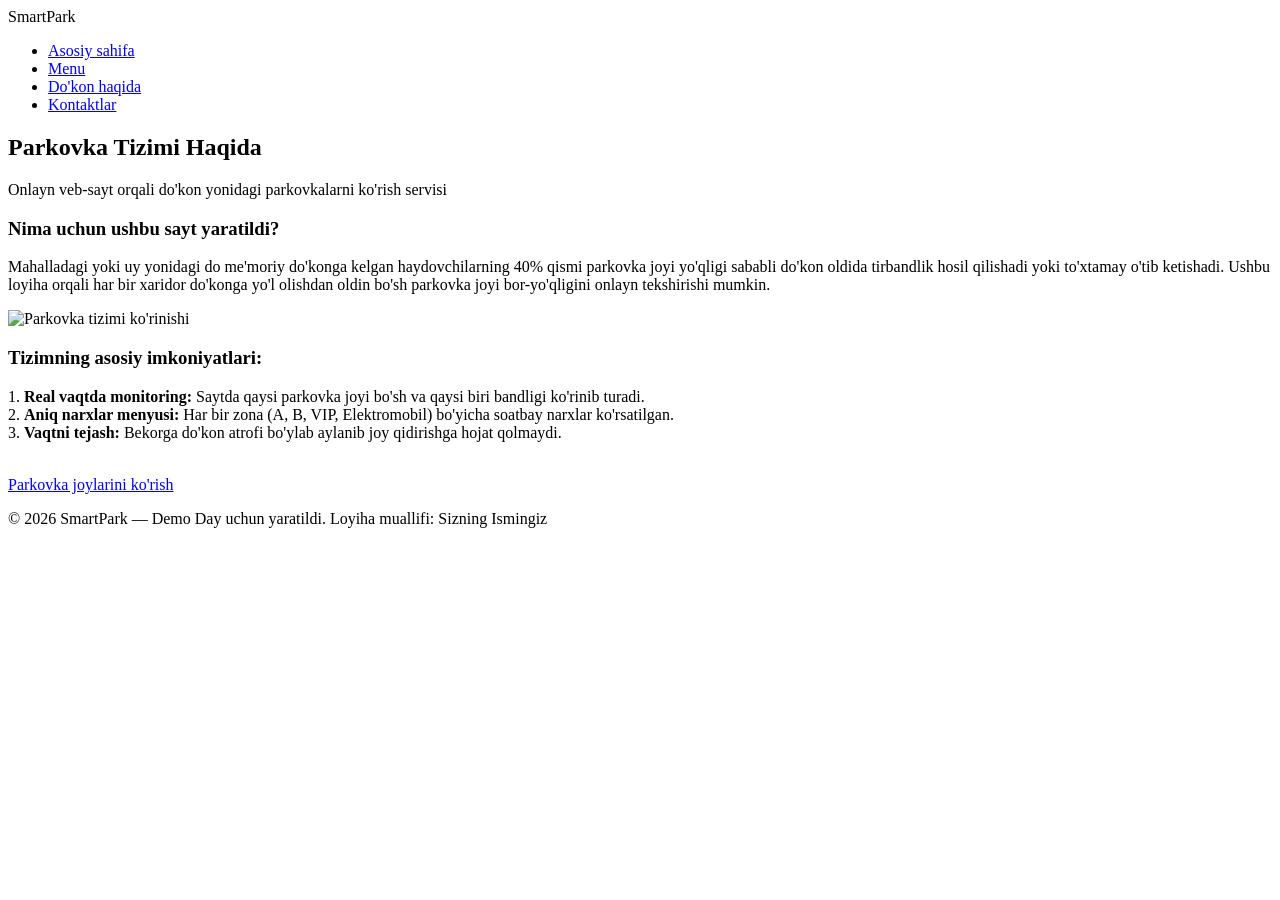
==== about.html @ 0ba1ba7e "first commit" ====
<!DOCTYPE html>
<html lang="uz">
<head>
    <meta charset="UTF-8">
    <meta name="viewport" content="width=device-width, initial-scale=1.0">
    <title>Do'kon Haqida — Parkovka Xizmati</title>
    <link rel="stylesheet" href="./style.css">
</head>
<body>

    <!-- Header / Navigatsiya -->
    <header>
        <div class="nav-container">
            <div class="logo">Smart<span>Park</span></div>
            <nav>
                <ul>
                    <li><a href="./index.html">Asosiy sahifa</a></li>
                    <li><a href="./menu.html">Menu</a></li>
                    <li><a href="./about.html" class="active">Do'kon haqida</a></li>
                    <li><a href="./contacts.html">Kontaktlar</a></li>
                </ul>
            </nav>
        </div>
    </header>

    <!-- Asosiy mazmun -->
    <main class="fade-in">
        <h2 class="section-title">Parkovka Tizimi Haqida</h2>
        <p class="section-subtitle">Onlayn veb-sayt orqali do'kon yonidagi parkovkalarni ko'rish servisi</p>

        <div class="about-wrapper">
            <h3>Nima uchun ushbu sayt yaratildi?</h3>
            <p>Mahalladagi yoki uy yonidagi do me'moriy do'konga kelgan haydovchilarning 40% qismi parkovka joyi yo'qligi sababli do'kon oldida tirbandlik hosil qilishadi yoki to'xtamay o'tib ketishadi. Ushbu loyiha orqali har bir xaridor do'konga yo'l olishdan oldin bo'sh parkovka joyi bor-yo'qligini onlayn tekshirishi mumkin.</p>
            
            <img src="https://picsum.photos/600/400?random=30" alt="Parkovka tizimi ko'rinishi" class="about-image">

            <h3>Tizimning asosiy imkoniyatlari:</h3>
            <p>1. <strong>Real vaqtda monitoring:</strong> Saytda qaysi parkovka joyi bo'sh va qaysi biri bandligi ko'rinib turadi.<br>
               2. <strong>Aniq narxlar menyusi:</strong> Har bir zona (A, B, VIP, Elektromobil) bo'yicha soatbay narxlar ko'rsatilgan.<br>
               3. <strong>Vaqtni tejash:</strong> Bekorga do'kon atrofi bo'ylab aylanib joy qidirishga hojat qolmaydi.</p>
            
            <br>
            <a href="./menu.html" class="btn">Parkovka joylarini ko'rish</a>
        </div>
    </main>

    <!-- Footer -->
    <footer>
        <p>&copy; 2026 SmartPark — Demo Day uchun yaratildi. Loyiha muallifi: <span>Sizning Ismingiz</span></p>
    </footer>

</body>
</html>
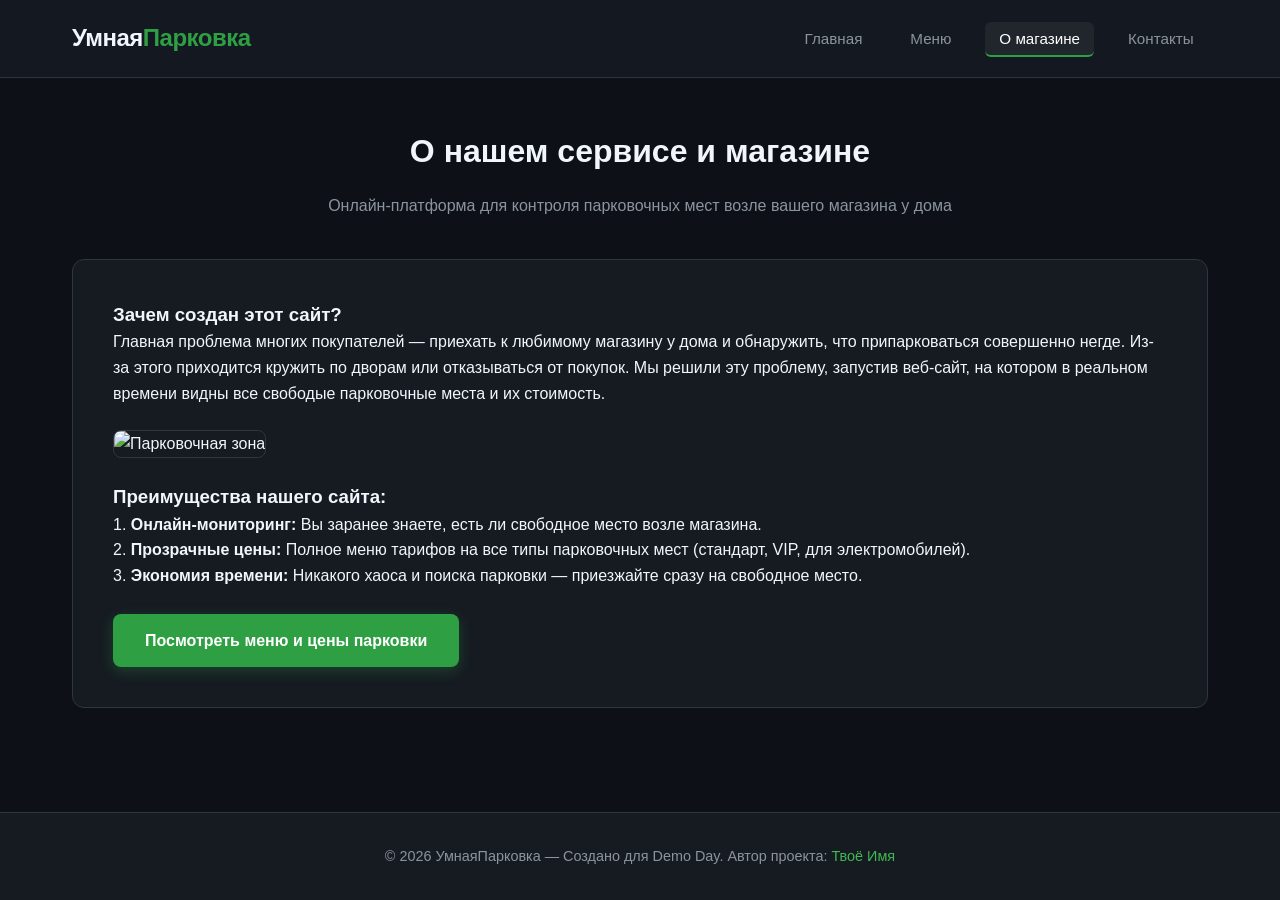
==== commit d6b12660: "dfhvbknd" ====
--- a/about.html
+++ b/about.html
@@ -1,52 +1,52 @@
 <!DOCTYPE html>
-<html lang="uz">
+<html lang="ru">
 <head>
     <meta charset="UTF-8">
     <meta name="viewport" content="width=device-width, initial-scale=1.0">
-    <title>Do'kon Haqida — Parkovka Xizmati</title>
+    <title>О магазине — Онлайн-сервис парковки</title>
     <link rel="stylesheet" href="./style.css">
 </head>
 <body>
 
-    <!-- Header / Navigatsiya -->
+    <!-- Header / Навигация -->
     <header>
         <div class="nav-container">
-            <div class="logo">Smart<span>Park</span></div>
+            <div class="logo">Умная<span>Парковка</span></div>
             <nav>
                 <ul>
-                    <li><a href="./index.html">Asosiy sahifa</a></li>
-                    <li><a href="./menu.html">Menu</a></li>
-                    <li><a href="./about.html" class="active">Do'kon haqida</a></li>
-                    <li><a href="./contacts.html">Kontaktlar</a></li>
+                    <li><a href="./index.html">Главная</a></li>
+                    <li><a href="./menu.html">Меню</a></li>
+                    <li><a href="./about.html" class="active">О магазине</a></li>
+                    <li><a href="./contacts.html">Контакты</a></li>
                 </ul>
             </nav>
         </div>
     </header>
 
-    <!-- Asosiy mazmun -->
+    <!-- Основной контент -->
     <main class="fade-in">
-        <h2 class="section-title">Parkovka Tizimi Haqida</h2>
-        <p class="section-subtitle">Onlayn veb-sayt orqali do'kon yonidagi parkovkalarni ko'rish servisi</p>
+        <h2 class="section-title">О нашем сервисе и магазине</h2>
+        <p class="section-subtitle">Онлайн-платформа для контроля парковочных мест возле вашего магазина у дома</p>
 
         <div class="about-wrapper">
-            <h3>Nima uchun ushbu sayt yaratildi?</h3>
-            <p>Mahalladagi yoki uy yonidagi do me'moriy do'konga kelgan haydovchilarning 40% qismi parkovka joyi yo'qligi sababli do'kon oldida tirbandlik hosil qilishadi yoki to'xtamay o'tib ketishadi. Ushbu loyiha orqali har bir xaridor do'konga yo'l olishdan oldin bo'sh parkovka joyi bor-yo'qligini onlayn tekshirishi mumkin.</p>
+            <h3>Зачем создан этот сайт?</h3>
+            <p>Главная проблема многих покупателей — приехать к любимому магазину у дома и обнаружить, что припарковаться совершенно негде. Из-за этого приходится кружить по дворам или отказываться от покупок. Мы решили эту проблему, запустив веб-сайт, на котором в реальном времени видны все свободые парковочные места и их стоимость.</p>
             
-            <img src="https://picsum.photos/600/400?random=30" alt="Parkovka tizimi ko'rinishi" class="about-image">
+            <img src="./https://picsum.photos/600/400?random=30" alt="Парковочная зона" class="about-image">
 
-            <h3>Tizimning asosiy imkoniyatlari:</h3>
-            <p>1. <strong>Real vaqtda monitoring:</strong> Saytda qaysi parkovka joyi bo'sh va qaysi biri bandligi ko'rinib turadi.<br>
-               2. <strong>Aniq narxlar menyusi:</strong> Har bir zona (A, B, VIP, Elektromobil) bo'yicha soatbay narxlar ko'rsatilgan.<br>
-               3. <strong>Vaqtni tejash:</strong> Bekorga do'kon atrofi bo'ylab aylanib joy qidirishga hojat qolmaydi.</p>
+            <h3>Преимущества нашего сайта:</h3>
+            <p>1. <strong>Онлайн-мониторинг:</strong> Вы заранее знаете, есть ли свободное место возле магазина.<br>
+               2. <strong>Прозрачные цены:</strong> Полное меню тарифов на все типы парковочных мест (стандарт, VIP, для электромобилей).<br>
+               3. <strong>Экономия времени:</strong> Никакого хаоса и поиска парковки — приезжайте сразу на свободное место.</p>
             
             <br>
-            <a href="./menu.html" class="btn">Parkovka joylarini ko'rish</a>
+            <a href="./menu.html" class="btn">Посмотреть меню и цены парковки</a>
         </div>
     </main>
 
     <!-- Footer -->
     <footer>
-        <p>&copy; 2026 SmartPark — Demo Day uchun yaratildi. Loyiha muallifi: <span>Sizning Ismingiz</span></p>
+        <p>&copy; 2026 УмнаяПарковка — Создано для Demo Day. Автор проекта: <span>Твоё Имя</span></p>
     </footer>
 
 </body>
--- a/style.css
+++ b/style.css
@@ -0,0 +1,408 @@
+/* ==========================================
+   ОБЩИЕ СТИЛИ И СБРОС
+   ========================================== */
+* {
+    margin: 0;
+    padding: 0;
+    box-sizing: border-box;
+}
+
+body {
+    font-family: 'Inter', -apple-system, BlinkMacSystemFont, 'Segoe UI', Roboto, Helvetica, Arial, sans-serif;
+    background-color: #0d1117;
+    color: #f0f6fc;
+    line-height: 1.6;
+    display: flex;
+    flex-direction: column;
+    min-height: 100vh;
+}
+
+a {
+    color: inherit;
+    text-decoration: none;
+    transition: all 0.3s ease;
+}
+
+/* ==========================================
+   АНИМАЦИЯ ПОЯВЛЕНИЯ
+   ========================================== */
+@keyframes fadeInUp {
+    from {
+        opacity: 0;
+        transform: translateY(20px);
+    }
+    to {
+        opacity: 1;
+        transform: translateY(0);
+    }
+}
+
+.fade-in {
+    animation: fadeInUp 0.8s ease-out forwards;
+}
+
+/* ==========================================
+   HEADER / НАВИГАЦИЯ
+   ========================================== */
+header {
+    background: rgba(22, 27, 34, 0.95);
+    backdrop-filter: blur(10px);
+    border-bottom: 1px solid #30363d;
+    position: sticky;
+    top: 0;
+    z-index: 1000;
+}
+
+.nav-container {
+    max-width: 1200px;
+    margin: 0 auto;
+    padding: 1.2rem 2rem;
+    display: flex;
+    justify-content: space-between;
+    align-items: center;
+}
+
+.logo {
+    font-size: 1.5rem;
+    font-weight: 800;
+    letter-spacing: -0.5px;
+}
+
+.logo span {
+    color: #2ea043;
+}
+
+nav ul {
+    display: flex;
+    list-style: none;
+    gap: 1.2rem;
+}
+
+nav a {
+    font-weight: 500;
+    font-size: 0.95rem;
+    color: #8b949e;
+    padding: 0.5rem 0.9rem;
+    border-radius: 6px;
+    transition: all 0.3s ease;
+}
+
+nav a:hover,
+nav a.active {
+    color: #ffffff;
+    background-color: #21262d;
+    border-bottom: 2px solid #2ea043;
+}
+
+/* ==========================================
+   MAIN CONTENT
+   ========================================== */
+main {
+    flex: 1;
+    max-width: 1200px;
+    margin: 0 auto;
+    padding: 3rem 2rem;
+    width: 100%;
+}
+
+.hero {
+    text-align: center;
+    padding: 3rem 1rem 4rem;
+    max-width: 850px;
+    margin: 0 auto;
+}
+
+.badge {
+    display: inline-block;
+    background-color: rgba(46, 160, 67, 0.15);
+    color: #3fb950;
+    border: 1px solid rgba(46, 160, 67, 0.4);
+    padding: 0.4rem 1rem;
+    border-radius: 20px;
+    font-size: 0.85rem;
+    font-weight: 600;
+    margin-bottom: 1.5rem;
+    text-transform: uppercase;
+    letter-spacing: 1px;
+}
+
+.hero h1 {
+    font-size: 2.8rem;
+    font-weight: 800;
+    line-height: 1.25;
+    margin-bottom: 1.2rem;
+}
+
+.hero h1 span {
+    color: #3fb950;
+}
+
+.hero p {
+    font-size: 1.15rem;
+    color: #8b949e;
+    margin-bottom: 2rem;
+}
+
+/* Кнопки */
+.btn {
+    display: inline-block;
+    background-color: #2ea043;
+    color: #ffffff;
+    padding: 0.85rem 2rem;
+    border-radius: 8px;
+    font-weight: 600;
+    font-size: 1rem;
+    border: none;
+    box-shadow: 0 4px 14px rgba(46, 160, 67, 0.3);
+    cursor: pointer;
+}
+
+.btn:hover {
+    background-color: #3fb950;
+    transform: translateY(-3px);
+    box-shadow: 0 6px 20px rgba(46, 160, 67, 0.5);
+}
+
+.btn-secondary {
+    background-color: #21262d;
+    color: #c9d1d9;
+    border: 1px solid #30363d;
+    box-shadow: none;
+    margin-left: 0.5rem;
+}
+
+.btn-secondary:hover {
+    background-color: #30363d;
+    color: #ffffff;
+}
+
+/* Сетки и карточки */
+.section-title {
+    font-size: 2rem;
+    font-weight: 700;
+    margin-bottom: 1rem;
+    text-align: center;
+}
+
+.section-subtitle {
+    text-align: center;
+    color: #8b949e;
+    margin-bottom: 2.5rem;
+}
+
+.grid-2 {
+    display: grid;
+    grid-template-columns: repeat(auto-fit, minmax(320px, 1fr));
+    gap: 2rem;
+    margin: 3rem 0;
+}
+
+.card {
+    background-color: #161b22;
+    border: 1px solid #30363d;
+    border-radius: 12px;
+    padding: 2.2rem;
+    transition: transform 0.3s ease, border-color 0.3s ease, box-shadow 0.3s ease;
+}
+
+.card:hover {
+    transform: translateY(-5px);
+    border-color: #2ea043;
+    box-shadow: 0 10px 25px rgba(0, 0, 0, 0.5);
+}
+
+.card-problem {
+    border-top: 4px solid #f85149;
+}
+
+.card-solution {
+    border-top: 4px solid #3fb950;
+}
+
+.card h3 {
+    font-size: 1.4rem;
+    margin-bottom: 1rem;
+}
+
+.card p {
+    color: #8b949e;
+}
+
+/* Карточки парковочных мест */
+.parking-grid {
+    display: grid;
+    grid-template-columns: repeat(auto-fit, minmax(260px, 1fr));
+    gap: 1.8rem;
+}
+
+.parking-card {
+    background-color: #161b22;
+    border: 1px solid #30363d;
+    border-radius: 12px;
+    overflow: hidden;
+    transition: all 0.3s ease;
+}
+
+.parking-card:hover {
+    transform: translateY(-5px);
+    border-color: #3fb950;
+    box-shadow: 0 8px 20px rgba(0, 0, 0, 0.4);
+}
+
+.parking-card img {
+    width: 100%;
+    height: 190px;
+    object-fit: cover;
+    display: block;
+    transition: transform 0.5s ease;
+}
+
+.parking-card:hover img {
+    transform: scale(1.06);
+}
+
+.parking-info {
+    padding: 1.2rem;
+}
+
+.parking-status-tag {
+    display: inline-block;
+    padding: 0.25rem 0.6rem;
+    border-radius: 6px;
+    font-size: 0.8rem;
+    font-weight: 700;
+    margin-bottom: 0.6rem;
+    text-transform: uppercase;
+}
+
+.status-free {
+    background-color: rgba(46, 160, 67, 0.2);
+    color: #3fb950;
+    border: 1px solid rgba(46, 160, 67, 0.4);
+}
+
+.status-busy {
+    background-color: rgba(248, 81, 73, 0.2);
+    color: #f85149;
+    border: 1px solid rgba(248, 81, 73, 0.4);
+}
+
+.parking-info h4 {
+    font-size: 1.15rem;
+    margin-bottom: 0.5rem;
+}
+
+.parking-info p {
+    font-size: 0.88rem;
+    color: #8b949e;
+    margin-bottom: 1rem;
+}
+
+.parking-footer {
+    display: flex;
+    justify-content: space-between;
+    align-items: center;
+    border-top: 1px solid #30363d;
+    padding-top: 0.8rem;
+}
+
+.parking-price {
+    font-size: 1.2rem;
+    font-weight: 700;
+    color: #ffffff;
+}
+
+/* О нас и Контакты */
+.about-wrapper, .contacts-wrapper {
+    background-color: #161b22;
+    border: 1px solid #30363d;
+    border-radius: 12px;
+    padding: 2.5rem;
+    margin-top: 1rem;
+}
+
+.about-image {
+    width: 100%;
+    max-height: 400px;
+    object-fit: cover;
+    border-radius: 8px;
+    margin: 1.5rem 0;
+    border: 1px solid #30363d;
+}
+
+.social-links {
+    display: flex;
+    gap: 1.5rem;
+    margin-top: 2rem;
+    flex-wrap: wrap;
+}
+
+.social-card {
+    flex: 1;
+    min-width: 250px;
+    background-color: #21262d;
+    border: 1px solid #30363d;
+    padding: 1.8rem;
+    border-radius: 10px;
+    text-align: center;
+    transition: all 0.3s ease;
+}
+
+.social-card:hover {
+    border-color: #3fb950;
+    transform: translateY(-4px);
+}
+
+.social-card h4 {
+    font-size: 1.3rem;
+    margin-bottom: 0.5rem;
+}
+
+/* ==========================================
+   FOOTER
+   ========================================== */
+footer {
+    background-color: #161b22;
+    border-top: 1px solid #30363d;
+    padding: 2rem;
+    text-align: center;
+    color: #8b949e;
+    font-size: 0.9rem;
+    margin-top: auto;
+}
+
+footer p span {
+    color: #3fb950;
+}
+
+/* ==========================================
+   АДАПТИВНОСТЬ
+   ========================================== */
+@media (max-width: 768px) {
+    .nav-container {
+        flex-direction: column;
+        gap: 1rem;
+    }
+
+    nav ul {
+        flex-wrap: wrap;
+        justify-content: center;
+    }
+
+    .hero h1 {
+        font-size: 2rem;
+    }
+
+    .hero p {
+        font-size: 1rem;
+    }
+
+    .btn-secondary {
+        margin-left: 0;
+        margin-top: 0.8rem;
+    }
+
+    main {
+        padding: 1.5rem 1rem;
+    }
+}
